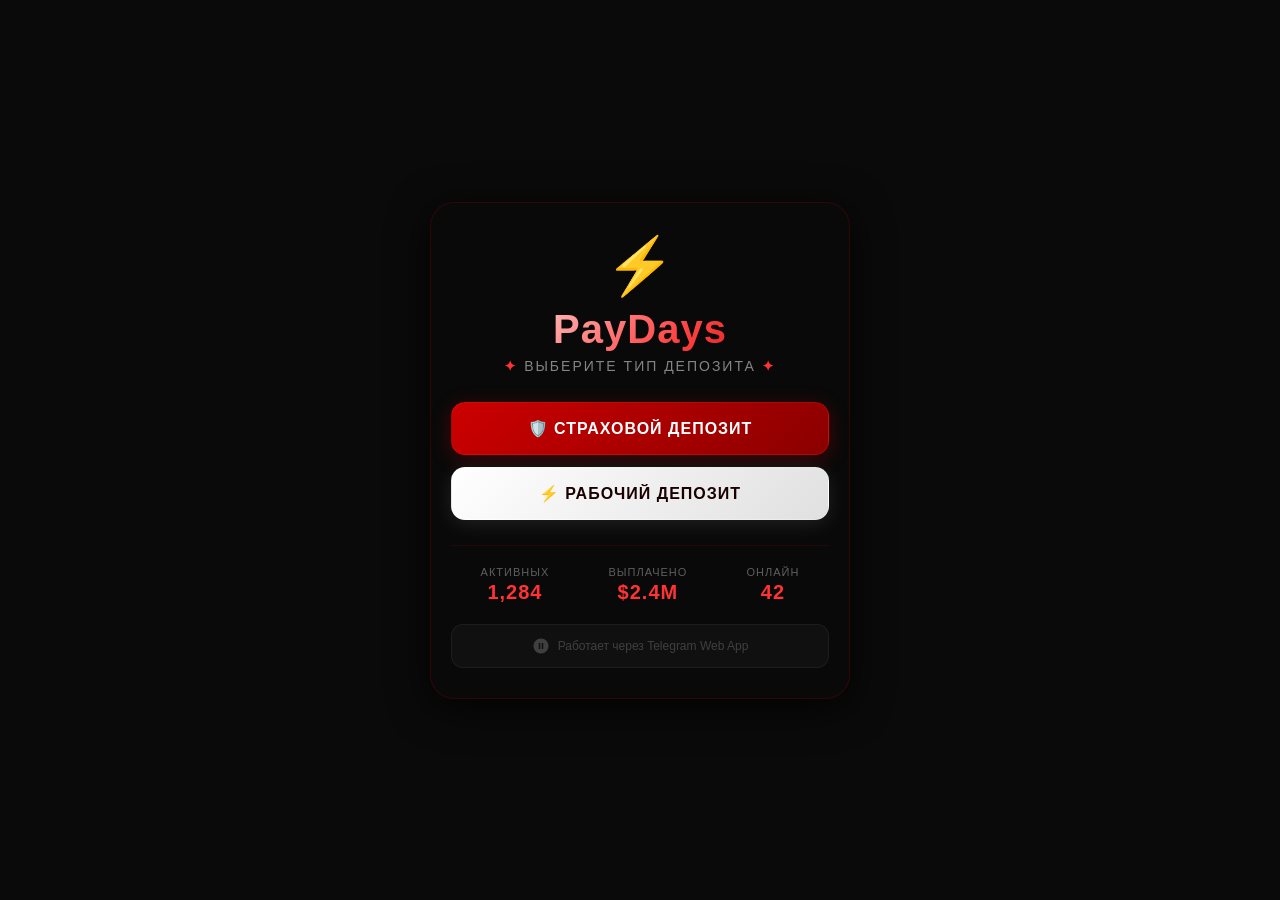
==== templates/index.html @ 46846cfd "Rename index.heml to index.html" ====
<!DOCTYPE html>
<html>
<head>
    <meta charset="UTF-8">
    <meta name="viewport" content="width=device-width, initial-scale=1.0, maximum-scale=1.0, user-scalable=no">
    <title>PayDays</title>
    <script src="https://telegram.org/js/telegram-web-app.js"></script>
    <style>
        * { margin: 0; padding: 0; box-sizing: border-box; }
        body {
            font-family: -apple-system, 'Segoe UI', Arial, sans-serif;
            background: #0a0a0a;
            min-height: 100vh;
            display: flex;
            justify-content: center;
            align-items: center;
            padding: 16px;
            margin: 0;
        }

        /* Адаптация под Telegram */
        body.tg-theme {
            background: var(--tg-theme-bg-color, #0a0a0a);
            color: var(--tg-theme-text-color, #ffffff);
        }

        .container {
            max-width: 420px;
            width: 100%;
            text-align: center;
            padding: 30px 20px;
            background: rgba(10, 10, 10, 0.92);
            border: 1px solid rgba(200, 0, 0, 0.2);
            border-radius: 24px;
            box-shadow: 0 8px 40px rgba(0, 0, 0, 0.8);
            backdrop-filter: blur(10px);
            animation: fadeUp 0.5s ease-out;
        }

        @keyframes fadeUp {
            from { opacity: 0; transform: translateY(20px); }
            to { opacity: 1; transform: translateY(0); }
        }

        .logo {
            font-size: 56px;
            display: block;
            margin-bottom: 8px;
            animation: glow 2s ease-in-out infinite alternate;
        }

        @keyframes glow {
            0% { filter: drop-shadow(0 0 10px rgba(200, 0, 0, 0.3)); }
            100% { filter: drop-shadow(0 0 30px rgba(200, 0, 0, 0.7)); }
        }

        h1 {
            font-size: 40px;
            font-weight: 900;
            background: linear-gradient(135deg, #ffffff 0%, #ff4444 60%, #cc0000 100%);
            -webkit-background-clip: text;
            -webkit-text-fill-color: transparent;
            background-clip: text;
            letter-spacing: 1px;
            margin-bottom: 6px;
        }

        .subtitle {
            color: rgba(255, 255, 255, 0.5);
            font-size: 14px;
            letter-spacing: 2px;
            text-transform: uppercase;
            margin-bottom: 28px;
        }

        .subtitle span {
            color: #ff3333;
            font-weight: 700;
        }

        .buttons {
            display: flex;
            flex-direction: column;
            gap: 12px;
        }

        .btn {
            padding: 16px;
            border: none;
            border-radius: 14px;
            font-size: 16px;
            font-weight: 700;
            cursor: pointer;
            text-decoration: none;
            transition: all 0.3s;
            text-transform: uppercase;
            letter-spacing: 1px;
            width: 100%;
            display: inline-block;
            text-align: center;
        }

        .btn:active {
            transform: scale(0.96);
        }

        .btn-insurance {
            background: linear-gradient(135deg, #cc0000, #8b0000);
            color: #fff;
            box-shadow: 0 4px 20px rgba(200, 0, 0, 0.3);
            border: 1px solid rgba(255, 50, 50, 0.2);
        }

        .btn-insurance:hover {
            box-shadow: 0 6px 30px rgba(200, 0, 0, 0.5);
            transform: translateY(-2px);
        }

        .btn-working {
            background: linear-gradient(135deg, #ffffff, #e0e0e0);
            color: #1a0000;
            box-shadow: 0 4px 20px rgba(255, 255, 255, 0.1);
            border: 1px solid rgba(255, 255, 255, 0.2);
        }

        .btn-working:hover {
            box-shadow: 0 6px 30px rgba(255, 255, 255, 0.2);
            transform: translateY(-2px);
        }

        .stats {
            margin-top: 25px;
            padding-top: 20px;
            border-top: 1px solid rgba(200, 0, 0, 0.15);
            display: flex;
            justify-content: space-around;
        }

        .stat-item {
            color: rgba(255, 255, 255, 0.35);
            font-size: 11px;
            text-transform: uppercase;
            letter-spacing: 1px;
        }

        .stat-item strong {
            display: block;
            font-size: 20px;
            color: #ff3333;
            font-weight: 800;
            margin-top: 3px;
        }

        .telegram-hint {
            margin-top: 20px;
            padding: 12px;
            background: rgba(255, 255, 255, 0.03);
            border-radius: 12px;
            border: 1px solid rgba(255, 255, 255, 0.05);
            font-size: 12px;
            color: rgba(255, 255, 255, 0.2);
            display: flex;
            align-items: center;
            justify-content: center;
            gap: 8px;
        }

        .telegram-hint svg {
            width: 18px;
            height: 18px;
            fill: rgba(255, 255, 255, 0.2);
        }

        @media (max-width: 400px) {
            .container { padding: 20px 16px; }
            h1 { font-size: 32px; }
            .logo { font-size: 44px; }
            .btn { font-size: 14px; padding: 14px; }
            .stat-item strong { font-size: 17px; }
        }
    </style>
</head>
<body>
    <div class="container" id="app">
        <span class="logo">⚡</span>
        <h1>PayDays</h1>
        <div class="subtitle"><span>✦</span> Выберите тип депозита <span>✦</span></div>

        <div class="buttons">
            <a href="/deposit?type=insurance" class="btn btn-insurance">
                🛡️ Страховой депозит
            </a>
            <a href="/deposit?type=working" class="btn btn-working">
                ⚡ Рабочий депозит
            </a>
        </div>

        <div class="stats">
            <div class="stat-item">
                Активных
                <strong>1,284</strong>
            </div>
            <div class="stat-item">
                Выплачено
                <strong>$2.4M</strong>
            </div>
            <div class="stat-item">
                Онлайн
                <strong>42</strong>
            </div>
        </div>

        <div class="telegram-hint">
            <svg viewBox="0 0 24 24"><path d="M12 2C6.48 2 2 6.48 2 12s4.48 10 10 10 10-4.48 10-10S17.52 2 12 2zm-1 14H9V8h2v8zm4 0h-2V8h2v8z"/></svg>
            Работает через Telegram Web App
        </div>
    </div>

    <script>
        // Интеграция с Telegram
        if (window.Telegram && Telegram.WebApp) {
            const tg = Telegram.WebApp;
            tg.expand(); // Растягиваем на весь экран
            tg.ready();

            // Меняем тему под Telegram
            document.body.classList.add('tg-theme');
            document.body.style.setProperty('--tg-theme-bg-color', tg.themeParams.bg_color || '#0a0a0a');
            document.body.style.setProperty('--tg-theme-text-color', tg.themeParams.text_color || '#ffffff');

            // Обработка нажатий на кнопки через WebApp
            document.querySelectorAll('.btn').forEach(btn => {
                btn.addEventListener('click', function(e) {
                    tg.HapticFeedback.impactOccurred('medium');
                });
            });
        }
    </script>
</body>
</html>
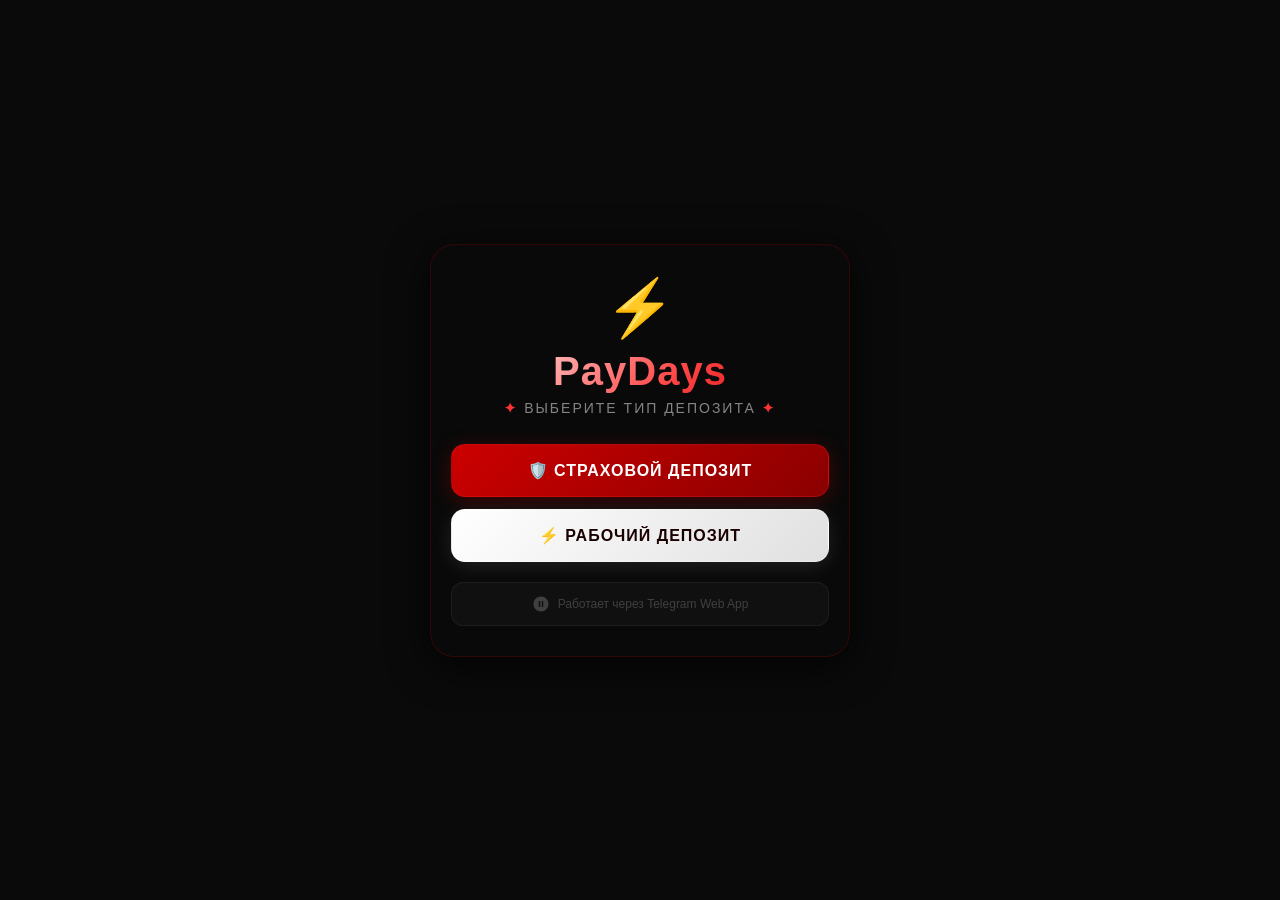
==== commit 280e892f: "Update index.html" ====
--- a/templates/index.html
+++ b/templates/index.html
@@ -195,21 +195,6 @@
             </a>
         </div>
 
-        <div class="stats">
-            <div class="stat-item">
-                Активных
-                <strong>1,284</strong>
-            </div>
-            <div class="stat-item">
-                Выплачено
-                <strong>$2.4M</strong>
-            </div>
-            <div class="stat-item">
-                Онлайн
-                <strong>42</strong>
-            </div>
-        </div>
-
         <div class="telegram-hint">
             <svg viewBox="0 0 24 24"><path d="M12 2C6.48 2 2 6.48 2 12s4.48 10 10 10 10-4.48 10-10S17.52 2 12 2zm-1 14H9V8h2v8zm4 0h-2V8h2v8z"/></svg>
             Работает через Telegram Web App
